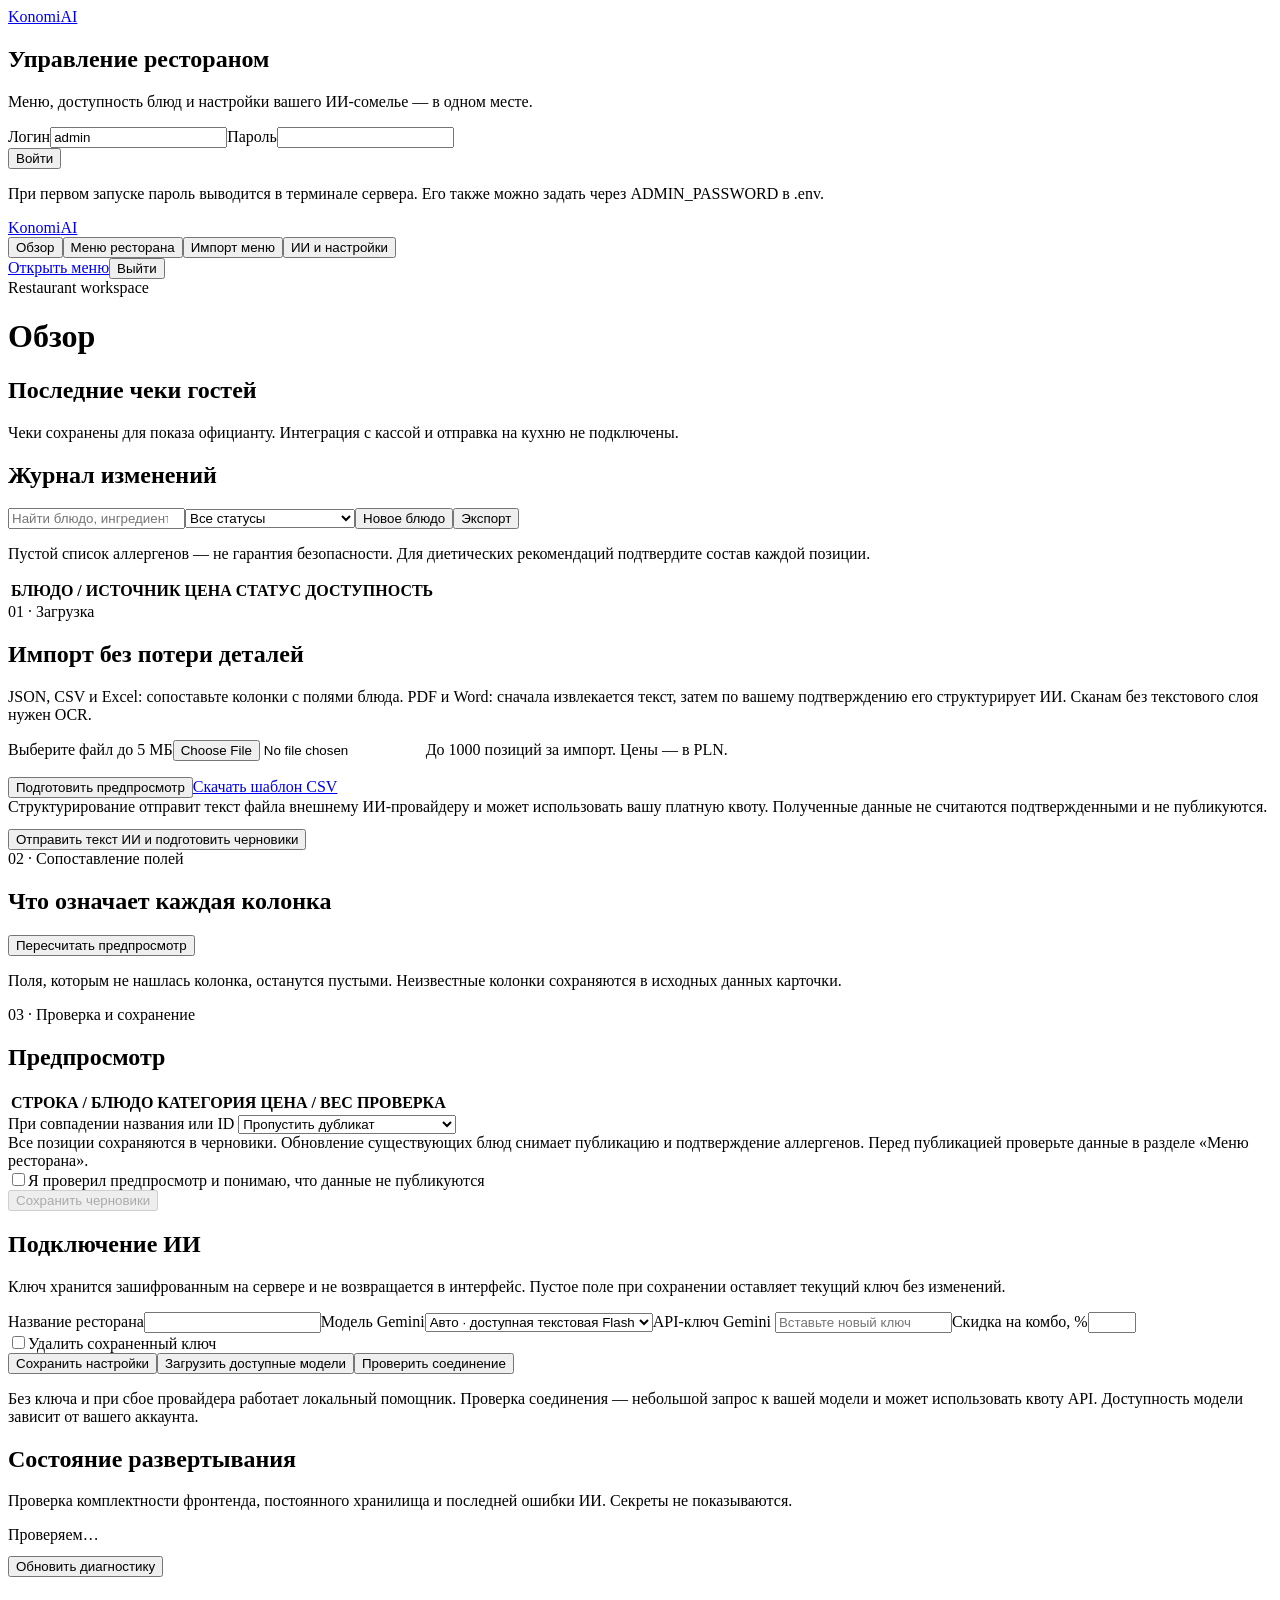
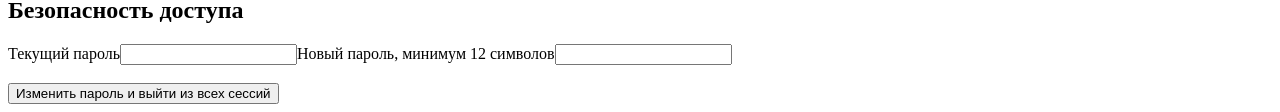
==== frontend/admin.html @ 197472bf "Add files via upload" ====
<!doctype html><html lang="ru"><head><meta charset="utf-8"><meta name="viewport" content="width=device-width,initial-scale=1"><meta name="theme-color" content="#0f1115"><title>Konomi AI — Управление рестораном</title><link rel="stylesheet" href="/style.css?v=3.1.0"><script src="/shared.js?v=3.1.0" defer></script><script src="/admin.js?v=3.1.0" defer></script></head><body>
<section class="login-wrap" id="loginView"><div class="login-card"><a href="/" class="brand"><span class="brand-word">Konomi</span><span class="brand-ai">AI</span></a><h1>Управление рестораном</h1><p>Меню, доступность блюд и настройки вашего ИИ-сомелье — в одном месте.</p><form id="loginForm"><label class="field">Логин<input name="username" required autocomplete="username" value="admin" maxlength="80"></label><label class="field">Пароль<input name="password" type="password" required autocomplete="current-password" maxlength="200"></label><div class="inline-status" id="loginStatus" role="status"></div><button class="primary" type="submit">Войти <span data-icon="arrow"></span></button></form><p class="small">При первом запуске пароль выводится в терминале сервера. Его также можно задать через ADMIN_PASSWORD в .env.</p></div></section>
<div class="admin-layout hidden" id="workspace"><aside class="sidebar"><a href="/admin" class="brand"><span class="brand-word">Konomi</span><span class="brand-ai">AI</span></a><nav class="sidebar-nav" aria-label="Администрирование"><button data-tab="overview" class="active"><span data-icon="menu"></span>Обзор</button><button data-tab="menu"><span data-icon="leaf"></span>Меню ресторана</button><button data-tab="import"><span data-icon="upload"></span>Импорт меню</button><button data-tab="settings"><span data-icon="settings"></span>ИИ и настройки</button></nav><div class="sidebar-bottom"><a href="/" target="_blank" rel="noopener"><span data-icon="arrow"></span> Открыть меню</a><button id="logout"><span data-icon="logout"></span> Выйти</button></div></aside>
<main class="admin-main"><header class="admin-top"><div><div class="eyebrow">Restaurant workspace</div><h1 id="pageTitle">Обзор</h1></div><span class="admin-user" id="adminUser"></span></header>
<section class="admin-section" data-section="overview"><div class="stats" id="stats"></div><div class="panel"><h2>Последние чеки гостей</h2><p>Чеки сохранены для показа официанту. Интеграция с кассой и отправка на кухню не подключены.</p><div class="wide-table" id="orders"></div></div><div class="panel"><h2>Журнал изменений</h2><div id="audit" class="scroll-list"></div></div></section>
<section class="admin-section hidden" data-section="menu"><div class="toolbar"><input type="search" id="menuSearch" placeholder="Найти блюдо, ингредиент или аллерген…" aria-label="Поиск меню"><select id="menuStatus" style="width:auto" aria-label="Статус блюд"><option value="all">Все статусы</option><option value="published">Опубликовано</option><option value="draft">Черновики</option><option value="stopped">Стоп-лист</option><option value="unverified">Состав не подтвержден</option></select><button class="primary" id="newDish"><span data-icon="plus"></span>Новое блюдо</button><button class="secondary" id="exportMenu"><span data-icon="download"></span>Экспорт</button></div><p class="small subtle">Пустой список аллергенов — не гарантия безопасности. Для диетических рекомендаций подтвердите состав каждой позиции.</p><div class="panel wide-table" style="margin-top:15px"><table class="table"><thead><tr><th>БЛЮДО / ИСТОЧНИК</th><th>ЦЕНА</th><th>СТАТУС</th><th>ДОСТУПНОСТЬ</th><th></th></tr></thead><tbody id="dishRows"></tbody></table></div></section>
<section class="admin-section hidden" data-section="import">
<div class="panel" style="margin-top:0"><span class="step-label">01 · Загрузка</span><h2>Импорт без потери деталей</h2><p>JSON, CSV и Excel: сопоставьте колонки с полями блюда. PDF и Word: сначала извлекается текст, затем по вашему подтверждению его структурирует ИИ. Сканам без текстового слоя нужен OCR.</p><form id="importForm"><div class="drop-zone"><span data-icon="upload"></span><label class="field">Выберите файл до 5 МБ<input type="file" id="importFile" accept=".json,.csv,.xlsx,.pdf,.docx" required></label><span class="small subtle">До 1000 позиций за импорт. Цены — в PLN.</span></div><div style="margin-top:16px"><button class="primary" id="previewBtn" type="submit">Подготовить предпросмотр <span data-icon="arrow"></span></button><a class="text-btn" href="/import-template.csv" download>Скачать шаблон CSV</a></div></form><div id="importStatus" class="inline-status" role="status"></div>
<div id="aiExtract" class="hidden"><div class="warning">Структурирование отправит текст файла внешнему ИИ-провайдеру и может использовать вашу платную квоту. Полученные данные не считаются подтвержденными и не публикуются.</div><pre class="raw" id="extractedText"></pre><button class="secondary" id="confirmExtract">Отправить текст ИИ и подготовить черновики</button></div></div>
<div id="importReview" class="hidden"><div class="panel"><span class="step-label">02 · Сопоставление полей</span><h2>Что означает каждая колонка</h2><div id="mapping" class="mapping-grid"></div><button class="secondary" id="remap">Пересчитать предпросмотр</button><p>Поля, которым не нашлась колонка, останутся пустыми. Неизвестные колонки сохраняются в исходных данных карточки.</p></div><div class="panel"><span class="step-label">03 · Проверка и сохранение</span><h2 id="previewTitle">Предпросмотр</h2><div id="importWarnings" class="warning"></div><div class="wide-table scroll-list"><table class="table"><thead><tr><th>СТРОКА / БЛЮДО</th><th>КАТЕГОРИЯ</th><th>ЦЕНА / ВЕС</th><th>ПРОВЕРКА</th></tr></thead><tbody id="previewRows"></tbody></table></div><div class="checks"><label>При совпадении названия или ID <select id="duplicateStrategy" style="width:auto"><option value="skip">Пропустить дубликат</option><option value="update">Обновить и вернуть в черновик</option></select></label></div><div class="warning">Все позиции сохраняются в черновики. Обновление существующих блюд снимает публикацию и подтверждение аллергенов. Перед публикацией проверьте данные в разделе «Меню ресторана».</div><div class="checks"><label><input id="importAcknowledged" type="checkbox">Я проверил предпросмотр и понимаю, что данные не публикуются</label></div><button class="primary" id="commitImport" disabled>Сохранить черновики</button></div></div>
</section>
<section class="admin-section hidden" data-section="settings"><form id="settingsForm" class="panel" style="margin-top:0"><h2>Подключение ИИ</h2><p>Ключ хранится зашифрованным на сервере и не возвращается в интерфейс. Пустое поле при сохранении оставляет текущий ключ без изменений.</p><div class="form-grid"><label class="field">Название ресторана<input id="settingVenue" required maxlength="120"></label><label class="field">Модель Gemini<select id="settingModel" required><option value="auto">Авто · доступная текстовая Flash</option></select></label><label class="field full">API-ключ Gemini <span id="keyHint" class="subtle small"></span><input id="settingKey" type="password" autocomplete="new-password" maxlength="300" placeholder="Вставьте новый ключ"></label><label class="field">Скидка на комбо, %<input id="settingDiscount" type="number" min="10" max="15" required></label></div><div class="checks"><label><input type="checkbox" id="clearKey">Удалить сохраненный ключ</label></div><div class="dialog-actions"><button class="primary" id="saveSettings">Сохранить настройки</button><button class="secondary" id="loadModels" type="button"><span data-icon="download"></span>Загрузить доступные модели</button><button class="secondary" id="testAI" type="button">Проверить соединение</button></div><div id="settingsStatus" class="inline-status" role="status"></div><p>Без ключа и при сбое провайдера работает локальный помощник. Проверка соединения — небольшой запрос к вашей модели и может использовать квоту API. Доступность модели зависит от вашего аккаунта.</p></form><section class="panel"><h2>Состояние развертывания</h2><p>Проверка комплектности фронтенда, постоянного хранилища и последней ошибки ИИ. Секреты не показываются.</p><div id="deployDiagnostics" class="raw">Проверяем…</div><div style="margin-top:12px"><button class="secondary" id="refreshDiagnostics">Обновить диагностику</button></div></section><form class="panel" id="passwordForm"><h2>Безопасность доступа</h2><div class="form-grid"><label class="field">Текущий пароль<input name="current" type="password" required autocomplete="current-password" maxlength="200"></label><label class="field">Новый пароль, минимум 12 символов<input name="password" type="password" required minlength="12" maxlength="200" autocomplete="new-password"></label></div><div style="margin-top:18px"><button class="secondary" id="changePassword">Изменить пароль и выйти из всех сессий</button></div><div class="inline-status" id="passwordStatus" role="status"></div></form></section>
</main></div>
<dialog class="editor" id="dishEditor"><form id="dishForm"><div class="dialog-head"><h2 id="editorTitle">Новое блюдо</h2><button type="button" class="icon-btn" id="closeEditor" aria-label="Закрыть" data-icon="close"></button></div><div class="form-grid"><label class="field full">Название блюда<input name="name" required maxlength="180"></label><label class="field">Категория<select name="category"><option value="soup">Супы</option><option value="main">Горячее</option><option value="starter">Закуски</option><option value="beverage">Напитки</option><option value="dessert">Десерты</option><option value="other">Другое</option></select></label><label class="field">Цена, PLN<input name="price" type="number" required min="0" max="100000" step="0.01"></label><label class="field">Вес / объем<input name="weight" maxlength="80" placeholder="350g / 300ml"></label><label class="field">ID / артикул<input name="id" maxlength="80" pattern="[\w-]*" placeholder="Создается автоматически"></label><label class="field full">Состав, без догадок<textarea name="ingredients" rows="3" maxlength="5000"></textarea></label><label class="field full">Аллергены и ограничения, через запятую<input name="allergens" maxlength="1000" placeholder="gluten, pork, lactose, milk, egg, fish, nuts"></label><label class="field full">Описание на русском<textarea name="desc_ru" rows="3" maxlength="5000"></textarea></label><label class="field full">Description in English<textarea name="desc_en" rows="2" maxlength="5000"></textarea></label><label class="field full">Opis po polsku<textarea name="desc_pl" rows="2" maxlength="5000"></textarea></label><label class="field full">Детали: гарнир, способ приготовления, заметки<textarea name="details" rows="3" maxlength="5000"></textarea></label><label class="field full">URL фото (http / https)<input name="image" type="url" maxlength="2000" placeholder="https://…"></label><label class="field">Теги, через запятую<input name="tags" placeholder="hit, warming, light"></label><label class="field">Публикация<select name="status"><option value="draft">Черновик</option><option value="published">Опубликовано</option></select></label></div><div class="checks"><label><input type="checkbox" name="available" checked>Доступно к заказу</label><label><input type="checkbox" name="allergens_verified">Состав и аллергены проверены рестораном</label></div><div class="warning">Отметка о проверке — ответственность ресторана. Не используйте её только потому, что список аллергенов пуст. Риск перекрестного контакта гостю нужно уточнять отдельно.</div><details class="source-details"><summary>Происхождение и исходные данные</summary><div class="raw" id="dishSource"></div></details><div class="inline-status" id="editorStatus" role="status"></div><div class="dialog-actions"><button class="primary" id="saveDish">Сохранить блюдо</button><button type="button" class="secondary danger hidden" id="deleteDish">Удалить</button></div></form></dialog>
<dialog id="confirmDialog"><div class="dialog-head"><h2>Удаление блюда</h2><button type="button" class="icon-btn" id="cancelDelete" aria-label="Отмена" data-icon="close"></button></div><p class="subtle small">Блюдо исчезнет из каталога. Старые чеки сохранятся. Экспортируйте меню, если нужна резервная копия.</p><div class="dialog-actions"><button class="primary danger" id="confirmDelete">Удалить блюдо</button></div></dialog>
</body></html>
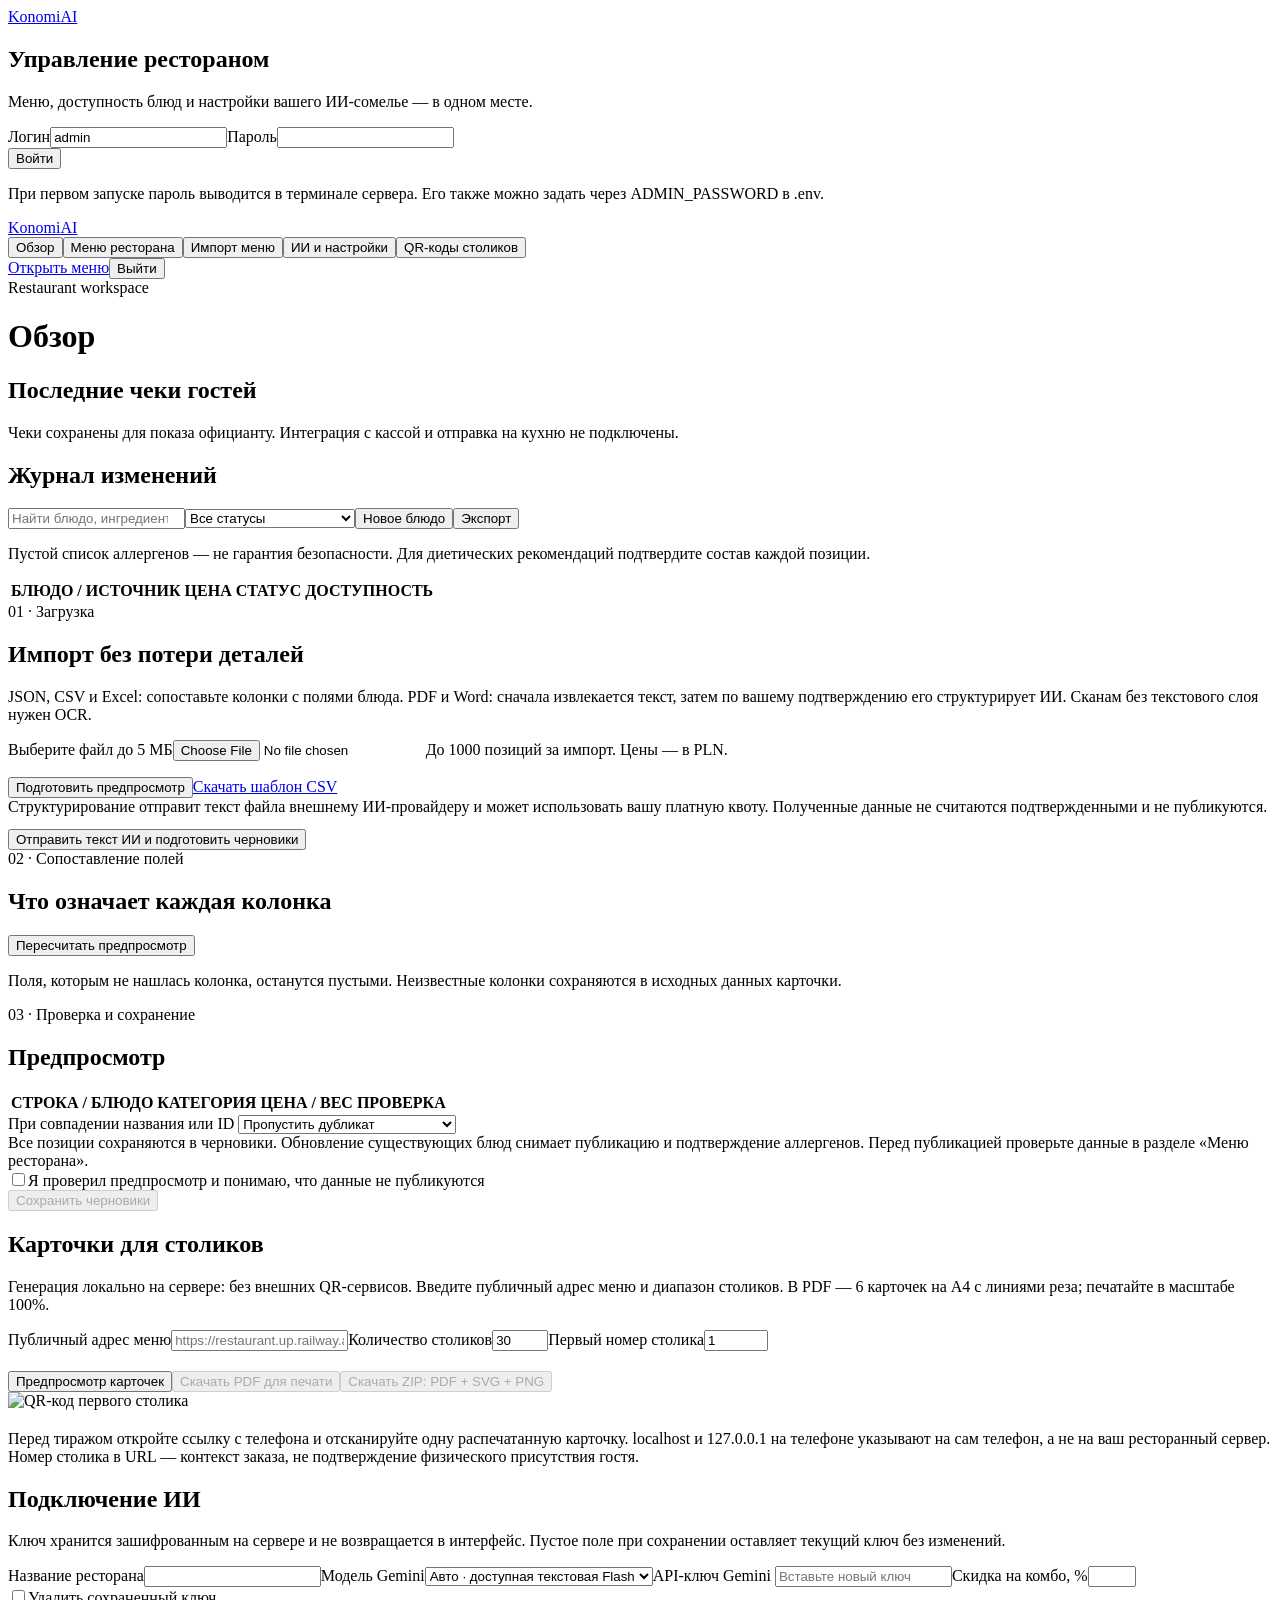
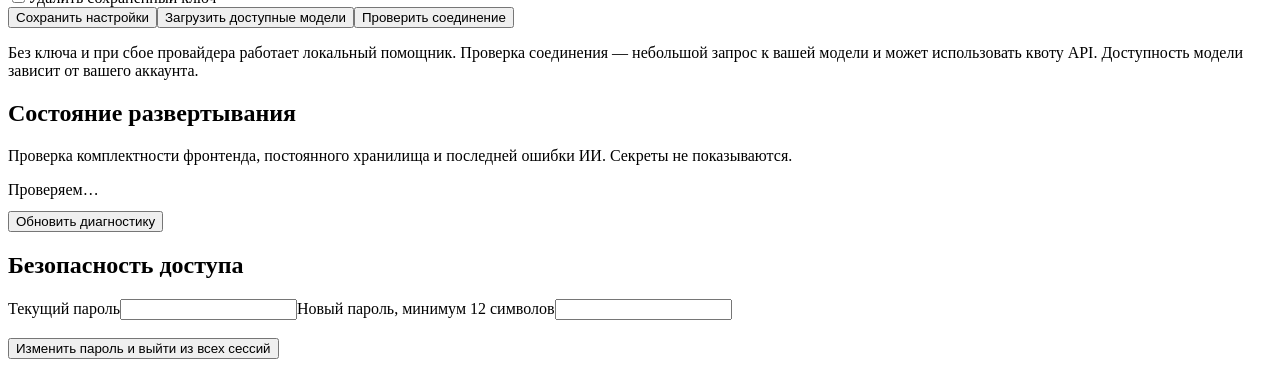
==== commit 7c931ad8: "Add files via upload" ====
--- a/frontend/admin.html
+++ b/frontend/admin.html
@@ -1,6 +1,6 @@
-<!doctype html><html lang="ru"><head><meta charset="utf-8"><meta name="viewport" content="width=device-width,initial-scale=1"><meta name="theme-color" content="#0f1115"><title>Konomi AI — Управление рестораном</title><link rel="stylesheet" href="/style.css?v=3.1.0"><script src="/shared.js?v=3.1.0" defer></script><script src="/admin.js?v=3.1.0" defer></script></head><body>
+<!doctype html><html lang="ru"><head><meta charset="utf-8"><meta name="viewport" content="width=device-width,initial-scale=1"><meta name="theme-color" content="#0f1115"><title>Konomi AI — Управление рестораном</title><link rel="stylesheet" href="/style.css?v=4.0.0"><script src="/shared.js?v=4.0.0" defer></script><script src="/admin.js?v=4.0.0" defer></script></head><body>
 <section class="login-wrap" id="loginView"><div class="login-card"><a href="/" class="brand"><span class="brand-word">Konomi</span><span class="brand-ai">AI</span></a><h1>Управление рестораном</h1><p>Меню, доступность блюд и настройки вашего ИИ-сомелье — в одном месте.</p><form id="loginForm"><label class="field">Логин<input name="username" required autocomplete="username" value="admin" maxlength="80"></label><label class="field">Пароль<input name="password" type="password" required autocomplete="current-password" maxlength="200"></label><div class="inline-status" id="loginStatus" role="status"></div><button class="primary" type="submit">Войти <span data-icon="arrow"></span></button></form><p class="small">При первом запуске пароль выводится в терминале сервера. Его также можно задать через ADMIN_PASSWORD в .env.</p></div></section>
-<div class="admin-layout hidden" id="workspace"><aside class="sidebar"><a href="/admin" class="brand"><span class="brand-word">Konomi</span><span class="brand-ai">AI</span></a><nav class="sidebar-nav" aria-label="Администрирование"><button data-tab="overview" class="active"><span data-icon="menu"></span>Обзор</button><button data-tab="menu"><span data-icon="leaf"></span>Меню ресторана</button><button data-tab="import"><span data-icon="upload"></span>Импорт меню</button><button data-tab="settings"><span data-icon="settings"></span>ИИ и настройки</button></nav><div class="sidebar-bottom"><a href="/" target="_blank" rel="noopener"><span data-icon="arrow"></span> Открыть меню</a><button id="logout"><span data-icon="logout"></span> Выйти</button></div></aside>
+<div class="admin-layout hidden" id="workspace"><aside class="sidebar"><a href="/admin" class="brand"><span class="brand-word">Konomi</span><span class="brand-ai">AI</span></a><nav class="sidebar-nav" aria-label="Администрирование"><button data-tab="overview" class="active"><span data-icon="menu"></span>Обзор</button><button data-tab="menu"><span data-icon="leaf"></span>Меню ресторана</button><button data-tab="import"><span data-icon="upload"></span>Импорт меню</button><button data-tab="settings"><span data-icon="settings"></span>ИИ и настройки</button><button data-tab="qr"><span data-icon="qr"></span>QR-коды столиков</button></nav><div class="sidebar-bottom"><a href="/" target="_blank" rel="noopener"><span data-icon="arrow"></span> Открыть меню</a><button id="logout"><span data-icon="logout"></span> Выйти</button></div></aside>
 <main class="admin-main"><header class="admin-top"><div><div class="eyebrow">Restaurant workspace</div><h1 id="pageTitle">Обзор</h1></div><span class="admin-user" id="adminUser"></span></header>
 <section class="admin-section" data-section="overview"><div class="stats" id="stats"></div><div class="panel"><h2>Последние чеки гостей</h2><p>Чеки сохранены для показа официанту. Интеграция с кассой и отправка на кухню не подключены.</p><div class="wide-table" id="orders"></div></div><div class="panel"><h2>Журнал изменений</h2><div id="audit" class="scroll-list"></div></div></section>
 <section class="admin-section hidden" data-section="menu"><div class="toolbar"><input type="search" id="menuSearch" placeholder="Найти блюдо, ингредиент или аллерген…" aria-label="Поиск меню"><select id="menuStatus" style="width:auto" aria-label="Статус блюд"><option value="all">Все статусы</option><option value="published">Опубликовано</option><option value="draft">Черновики</option><option value="stopped">Стоп-лист</option><option value="unverified">Состав не подтвержден</option></select><button class="primary" id="newDish"><span data-icon="plus"></span>Новое блюдо</button><button class="secondary" id="exportMenu"><span data-icon="download"></span>Экспорт</button></div><p class="small subtle">Пустой список аллергенов — не гарантия безопасности. Для диетических рекомендаций подтвердите состав каждой позиции.</p><div class="panel wide-table" style="margin-top:15px"><table class="table"><thead><tr><th>БЛЮДО / ИСТОЧНИК</th><th>ЦЕНА</th><th>СТАТУС</th><th>ДОСТУПНОСТЬ</th><th></th></tr></thead><tbody id="dishRows"></tbody></table></div></section>
@@ -9,8 +9,9 @@
 <div id="aiExtract" class="hidden"><div class="warning">Структурирование отправит текст файла внешнему ИИ-провайдеру и может использовать вашу платную квоту. Полученные данные не считаются подтвержденными и не публикуются.</div><pre class="raw" id="extractedText"></pre><button class="secondary" id="confirmExtract">Отправить текст ИИ и подготовить черновики</button></div></div>
 <div id="importReview" class="hidden"><div class="panel"><span class="step-label">02 · Сопоставление полей</span><h2>Что означает каждая колонка</h2><div id="mapping" class="mapping-grid"></div><button class="secondary" id="remap">Пересчитать предпросмотр</button><p>Поля, которым не нашлась колонка, останутся пустыми. Неизвестные колонки сохраняются в исходных данных карточки.</p></div><div class="panel"><span class="step-label">03 · Проверка и сохранение</span><h2 id="previewTitle">Предпросмотр</h2><div id="importWarnings" class="warning"></div><div class="wide-table scroll-list"><table class="table"><thead><tr><th>СТРОКА / БЛЮДО</th><th>КАТЕГОРИЯ</th><th>ЦЕНА / ВЕС</th><th>ПРОВЕРКА</th></tr></thead><tbody id="previewRows"></tbody></table></div><div class="checks"><label>При совпадении названия или ID <select id="duplicateStrategy" style="width:auto"><option value="skip">Пропустить дубликат</option><option value="update">Обновить и вернуть в черновик</option></select></label></div><div class="warning">Все позиции сохраняются в черновики. Обновление существующих блюд снимает публикацию и подтверждение аллергенов. Перед публикацией проверьте данные в разделе «Меню ресторана».</div><div class="checks"><label><input id="importAcknowledged" type="checkbox">Я проверил предпросмотр и понимаю, что данные не публикуются</label></div><button class="primary" id="commitImport" disabled>Сохранить черновики</button></div></div>
 </section>
+<section class="admin-section hidden" data-section="qr"><div class="panel" style="margin-top:0"><h2>Карточки для столиков</h2><p>Генерация локально на сервере: без внешних QR-сервисов. Введите публичный адрес меню и диапазон столиков. В PDF — 6 карточек на A4 с линиями реза; печатайте в масштабе 100%.</p><form id="qrForm"><div class="form-grid"><label class="field full">Публичный адрес меню<input id="qrBase" type="url" required maxlength="500" placeholder="https://restaurant.up.railway.app"></label><label class="field">Количество столиков<input id="qrCount" type="number" required min="1" max="200" value="30"></label><label class="field">Первый номер столика<input id="qrStart" type="number" required min="1" max="9999" value="1"></label></div><div class="dialog-actions" style="margin-top:20px"><button class="primary" id="qrGenerate">Предпросмотр карточек</button><button type="button" class="secondary" id="qrPDF" disabled>Скачать PDF для печати</button><button type="button" class="secondary" id="qrZIP" disabled>Скачать ZIP: PDF + SVG + PNG</button></div></form><div class="inline-status" id="qrStatus" role="status"></div><div class="qr-preview hidden" id="qrPreview"><img id="qrImage" width="180" height="180" alt="QR-код первого столика"><div><strong id="qrHeading"></strong><div class="qr-links" id="qrLinks"></div></div></div><div class="warning" style="margin-top:20px">Перед тиражом откройте ссылку с телефона и отсканируйте одну распечатанную карточку. localhost и 127.0.0.1 на телефоне указывают на сам телефон, а не на ваш ресторанный сервер. Номер столика в URL — контекст заказа, не подтверждение физического присутствия гостя.</div></div></section>
 <section class="admin-section hidden" data-section="settings"><form id="settingsForm" class="panel" style="margin-top:0"><h2>Подключение ИИ</h2><p>Ключ хранится зашифрованным на сервере и не возвращается в интерфейс. Пустое поле при сохранении оставляет текущий ключ без изменений.</p><div class="form-grid"><label class="field">Название ресторана<input id="settingVenue" required maxlength="120"></label><label class="field">Модель Gemini<select id="settingModel" required><option value="auto">Авто · доступная текстовая Flash</option></select></label><label class="field full">API-ключ Gemini <span id="keyHint" class="subtle small"></span><input id="settingKey" type="password" autocomplete="new-password" maxlength="300" placeholder="Вставьте новый ключ"></label><label class="field">Скидка на комбо, %<input id="settingDiscount" type="number" min="10" max="15" required></label></div><div class="checks"><label><input type="checkbox" id="clearKey">Удалить сохраненный ключ</label></div><div class="dialog-actions"><button class="primary" id="saveSettings">Сохранить настройки</button><button class="secondary" id="loadModels" type="button"><span data-icon="download"></span>Загрузить доступные модели</button><button class="secondary" id="testAI" type="button">Проверить соединение</button></div><div id="settingsStatus" class="inline-status" role="status"></div><p>Без ключа и при сбое провайдера работает локальный помощник. Проверка соединения — небольшой запрос к вашей модели и может использовать квоту API. Доступность модели зависит от вашего аккаунта.</p></form><section class="panel"><h2>Состояние развертывания</h2><p>Проверка комплектности фронтенда, постоянного хранилища и последней ошибки ИИ. Секреты не показываются.</p><div id="deployDiagnostics" class="raw">Проверяем…</div><div style="margin-top:12px"><button class="secondary" id="refreshDiagnostics">Обновить диагностику</button></div></section><form class="panel" id="passwordForm"><h2>Безопасность доступа</h2><div class="form-grid"><label class="field">Текущий пароль<input name="current" type="password" required autocomplete="current-password" maxlength="200"></label><label class="field">Новый пароль, минимум 12 символов<input name="password" type="password" required minlength="12" maxlength="200" autocomplete="new-password"></label></div><div style="margin-top:18px"><button class="secondary" id="changePassword">Изменить пароль и выйти из всех сессий</button></div><div class="inline-status" id="passwordStatus" role="status"></div></form></section>
 </main></div>
-<dialog class="editor" id="dishEditor"><form id="dishForm"><div class="dialog-head"><h2 id="editorTitle">Новое блюдо</h2><button type="button" class="icon-btn" id="closeEditor" aria-label="Закрыть" data-icon="close"></button></div><div class="form-grid"><label class="field full">Название блюда<input name="name" required maxlength="180"></label><label class="field">Категория<select name="category"><option value="soup">Супы</option><option value="main">Горячее</option><option value="starter">Закуски</option><option value="beverage">Напитки</option><option value="dessert">Десерты</option><option value="other">Другое</option></select></label><label class="field">Цена, PLN<input name="price" type="number" required min="0" max="100000" step="0.01"></label><label class="field">Вес / объем<input name="weight" maxlength="80" placeholder="350g / 300ml"></label><label class="field">ID / артикул<input name="id" maxlength="80" pattern="[\w-]*" placeholder="Создается автоматически"></label><label class="field full">Состав, без догадок<textarea name="ingredients" rows="3" maxlength="5000"></textarea></label><label class="field full">Аллергены и ограничения, через запятую<input name="allergens" maxlength="1000" placeholder="gluten, pork, lactose, milk, egg, fish, nuts"></label><label class="field full">Описание на русском<textarea name="desc_ru" rows="3" maxlength="5000"></textarea></label><label class="field full">Description in English<textarea name="desc_en" rows="2" maxlength="5000"></textarea></label><label class="field full">Opis po polsku<textarea name="desc_pl" rows="2" maxlength="5000"></textarea></label><label class="field full">Детали: гарнир, способ приготовления, заметки<textarea name="details" rows="3" maxlength="5000"></textarea></label><label class="field full">URL фото (http / https)<input name="image" type="url" maxlength="2000" placeholder="https://…"></label><label class="field">Теги, через запятую<input name="tags" placeholder="hit, warming, light"></label><label class="field">Публикация<select name="status"><option value="draft">Черновик</option><option value="published">Опубликовано</option></select></label></div><div class="checks"><label><input type="checkbox" name="available" checked>Доступно к заказу</label><label><input type="checkbox" name="allergens_verified">Состав и аллергены проверены рестораном</label></div><div class="warning">Отметка о проверке — ответственность ресторана. Не используйте её только потому, что список аллергенов пуст. Риск перекрестного контакта гостю нужно уточнять отдельно.</div><details class="source-details"><summary>Происхождение и исходные данные</summary><div class="raw" id="dishSource"></div></details><div class="inline-status" id="editorStatus" role="status"></div><div class="dialog-actions"><button class="primary" id="saveDish">Сохранить блюдо</button><button type="button" class="secondary danger hidden" id="deleteDish">Удалить</button></div></form></dialog>
+<dialog class="editor" id="dishEditor"><form id="dishForm"><div class="dialog-head"><h2 id="editorTitle">Новое блюдо</h2><button type="button" class="icon-btn" id="closeEditor" aria-label="Закрыть" data-icon="close"></button></div><div class="form-grid"><label class="field full">Название блюда<input name="name" required maxlength="180"></label><label class="field">Категория<select name="category"><option value="soup">Супы</option><option value="main">Горячее</option><option value="starter">Закуски</option><option value="beverage">Напитки</option><option value="dessert">Десерты</option><option value="other">Другое</option></select></label><label class="field">Цена, PLN<input name="price" type="number" required min="0" max="100000" step="0.01"></label><label class="field">Вес / объем<input name="weight" maxlength="80" placeholder="350g / 300ml"></label><label class="field">ID / артикул<input name="id" maxlength="80" pattern="[\w-]*" placeholder="Создается автоматически"></label><label class="field full">Состав, без догадок<textarea name="ingredients" rows="3" maxlength="5000"></textarea></label><label class="field full">Аллергены и ограничения, через запятую<input name="allergens" maxlength="1000" placeholder="gluten, pork, lactose, milk, egg, fish, nuts"></label><label class="field full">Описание на русском<textarea name="desc_ru" rows="3" maxlength="5000"></textarea></label><label class="field full">Description in English<textarea name="desc_en" rows="2" maxlength="5000"></textarea></label><label class="field full">Opis po polsku<textarea name="desc_pl" rows="2" maxlength="5000"></textarea></label><label class="field full">Детали: гарнир, способ приготовления, заметки<textarea name="details" rows="3" maxlength="5000"></textarea></label><label class="field full">URL фото (http / https)<input name="image" type="url" maxlength="2000" placeholder="https://…"></label><label class="field">Теги, через запятую<input name="tags" placeholder="hit, warming, light"></label><label class="field">Себестоимость, PLN (необязательно)<input name="cost" type="number" min="0" max="100000" step="0.01"></label><label class="field">Приоритет кухни (0.1–3)<input name="kitchen_priority" type="number" min="0.1" max="3" step="0.1" value="1"></label><label class="field full">ID подходящих дополнений, через запятую<input name="pairing_ids" placeholder="fries-id, sauce-id — только существующие позиции"></label><label class="field full">Подтвержденные диеты, через запятую<input name="diets" placeholder="vegan, vegetarian, halal, kosher"></label><label class="field full">Вкусовой профиль JSON, значения 0–1 (необязательно)<textarea name="flavor" rows="2" placeholder='{"lipid_density":0.9,"sourness":0.2}'></textarea></label><label class="field">Публикация<select name="status"><option value="draft">Черновик</option><option value="published">Опубликовано</option></select></label></div><div class="checks"><label><input type="checkbox" name="available" checked>Доступно к заказу</label><label><input type="checkbox" name="allergens_verified">Состав и аллергены проверены рестораном</label></div><div class="warning">Отметка о проверке — ответственность ресторана. Не используйте её только потому, что список аллергенов пуст. Риск перекрестного контакта гостю нужно уточнять отдельно.</div><details class="source-details"><summary>Происхождение и исходные данные</summary><div class="raw" id="dishSource"></div></details><div class="inline-status" id="editorStatus" role="status"></div><div class="dialog-actions"><button class="primary" id="saveDish">Сохранить блюдо</button><button type="button" class="secondary danger hidden" id="deleteDish">Удалить</button></div></form></dialog>
 <dialog id="confirmDialog"><div class="dialog-head"><h2>Удаление блюда</h2><button type="button" class="icon-btn" id="cancelDelete" aria-label="Отмена" data-icon="close"></button></div><p class="subtle small">Блюдо исчезнет из каталога. Старые чеки сохранятся. Экспортируйте меню, если нужна резервная копия.</p><div class="dialog-actions"><button class="primary danger" id="confirmDelete">Удалить блюдо</button></div></dialog>
 </body></html>
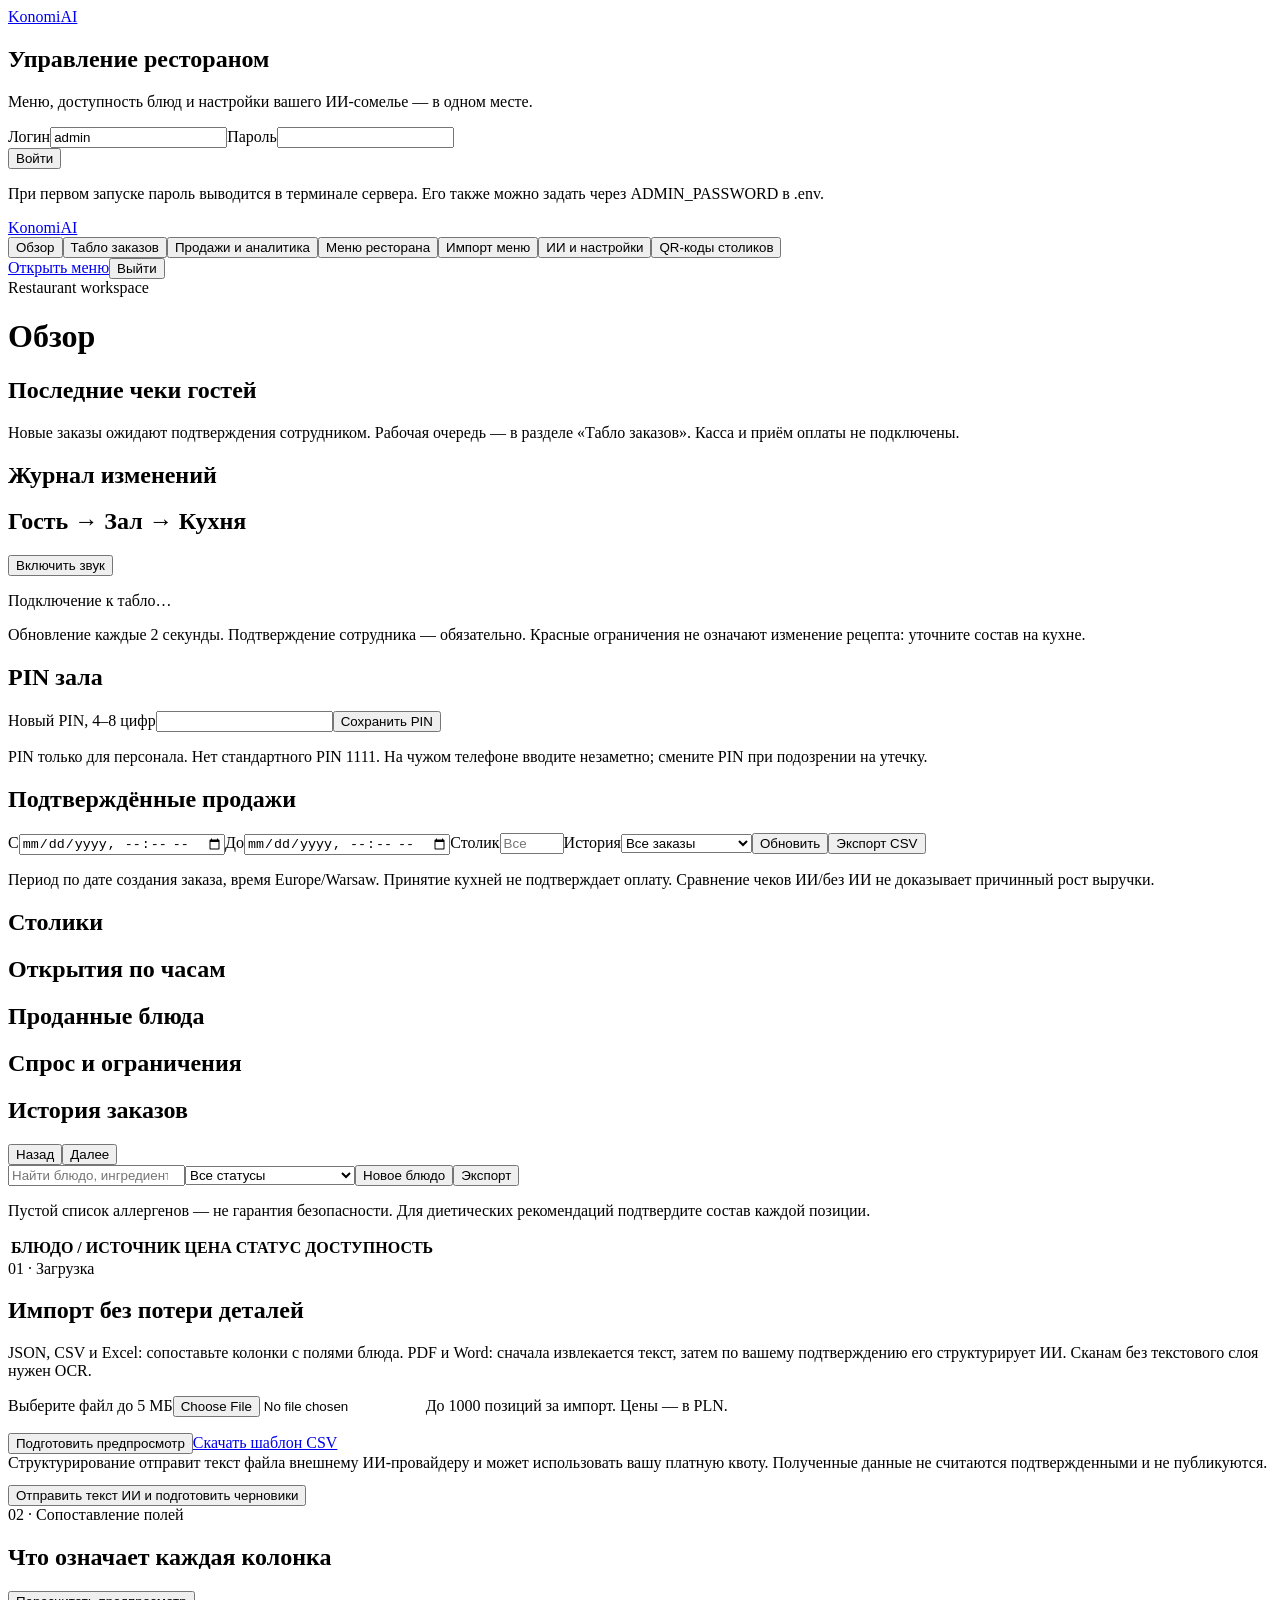
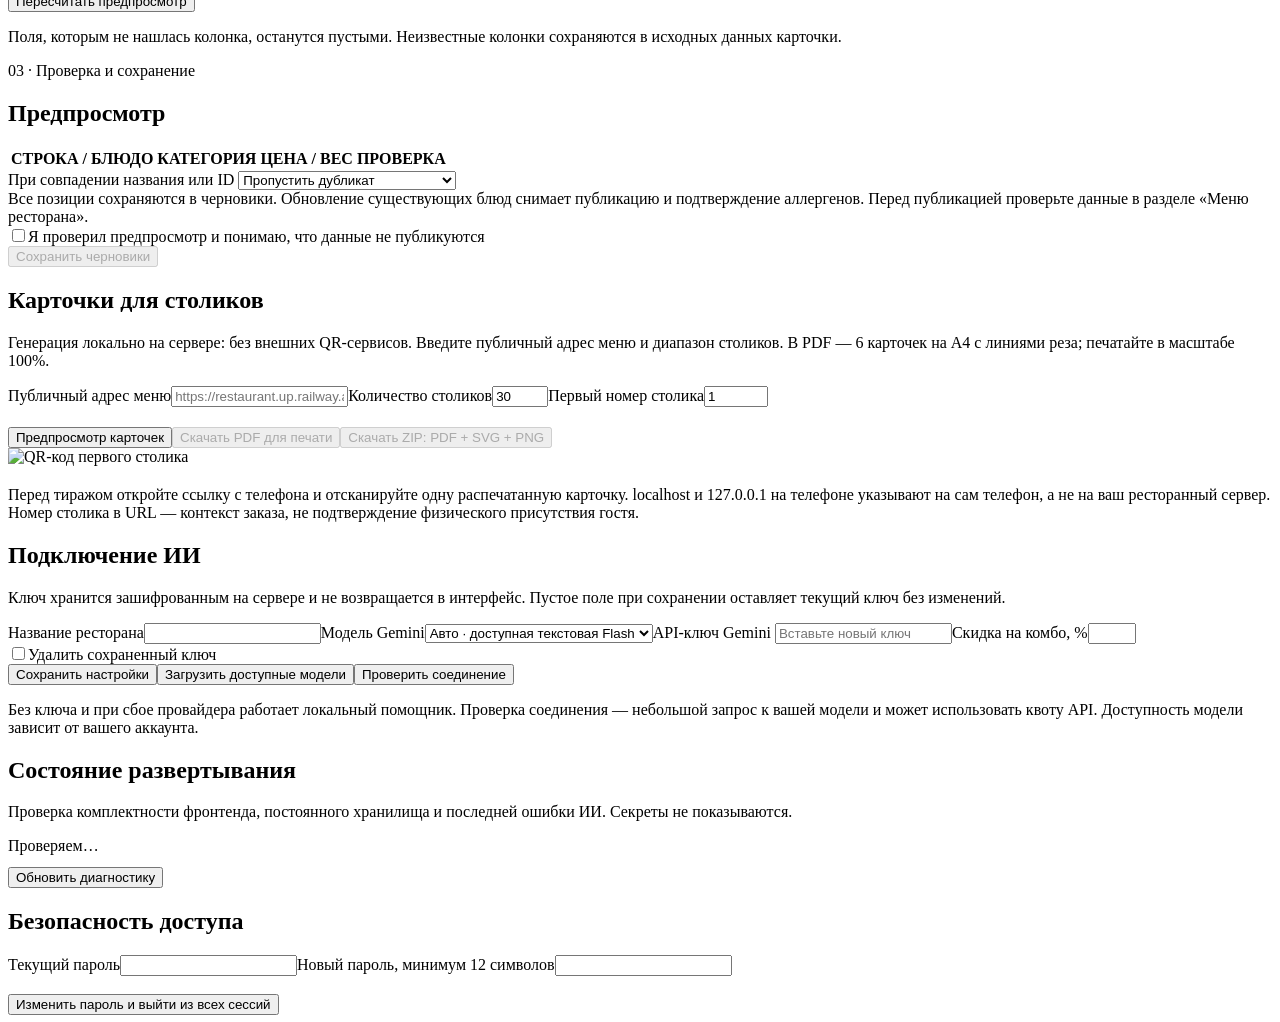
==== commit b99979de: "Add files via upload" ====
--- a/frontend/admin.html
+++ b/frontend/admin.html
@@ -1,8 +1,17 @@
-<!doctype html><html lang="ru"><head><meta charset="utf-8"><meta name="viewport" content="width=device-width,initial-scale=1"><meta name="theme-color" content="#0f1115"><title>Konomi AI — Управление рестораном</title><link rel="stylesheet" href="/style.css?v=4.0.0"><script src="/shared.js?v=4.0.0" defer></script><script src="/admin.js?v=4.0.0" defer></script></head><body>
+<!doctype html><html lang="ru"><head><meta charset="utf-8"><meta name="viewport" content="width=device-width,initial-scale=1"><meta name="theme-color" content="#0f1115"><title>Konomi AI — Управление рестораном</title><link rel="stylesheet" href="/style.css?v=5.0.0"><script src="/shared.js?v=5.0.0" defer></script><script src="/admin.js?v=5.0.0" defer></script></head><body>
 <section class="login-wrap" id="loginView"><div class="login-card"><a href="/" class="brand"><span class="brand-word">Konomi</span><span class="brand-ai">AI</span></a><h1>Управление рестораном</h1><p>Меню, доступность блюд и настройки вашего ИИ-сомелье — в одном месте.</p><form id="loginForm"><label class="field">Логин<input name="username" required autocomplete="username" value="admin" maxlength="80"></label><label class="field">Пароль<input name="password" type="password" required autocomplete="current-password" maxlength="200"></label><div class="inline-status" id="loginStatus" role="status"></div><button class="primary" type="submit">Войти <span data-icon="arrow"></span></button></form><p class="small">При первом запуске пароль выводится в терминале сервера. Его также можно задать через ADMIN_PASSWORD в .env.</p></div></section>
-<div class="admin-layout hidden" id="workspace"><aside class="sidebar"><a href="/admin" class="brand"><span class="brand-word">Konomi</span><span class="brand-ai">AI</span></a><nav class="sidebar-nav" aria-label="Администрирование"><button data-tab="overview" class="active"><span data-icon="menu"></span>Обзор</button><button data-tab="menu"><span data-icon="leaf"></span>Меню ресторана</button><button data-tab="import"><span data-icon="upload"></span>Импорт меню</button><button data-tab="settings"><span data-icon="settings"></span>ИИ и настройки</button><button data-tab="qr"><span data-icon="qr"></span>QR-коды столиков</button></nav><div class="sidebar-bottom"><a href="/" target="_blank" rel="noopener"><span data-icon="arrow"></span> Открыть меню</a><button id="logout"><span data-icon="logout"></span> Выйти</button></div></aside>
+<div class="admin-layout hidden" id="workspace"><aside class="sidebar"><a href="/admin" class="brand"><span class="brand-word">Konomi</span><span class="brand-ai">AI</span></a><nav class="sidebar-nav" aria-label="Администрирование"><button data-tab="overview" class="active"><span data-icon="menu"></span>Обзор</button><button data-tab="service">Табло заказов</button><button data-tab="analytics">Продажи и аналитика</button><button data-tab="menu"><span data-icon="leaf"></span>Меню ресторана</button><button data-tab="import"><span data-icon="upload"></span>Импорт меню</button><button data-tab="settings"><span data-icon="settings"></span>ИИ и настройки</button><button data-tab="qr"><span data-icon="qr"></span>QR-коды столиков</button></nav><div class="sidebar-bottom"><a href="/" target="_blank" rel="noopener"><span data-icon="arrow"></span> Открыть меню</a><button id="logout"><span data-icon="logout"></span> Выйти</button></div></aside>
 <main class="admin-main"><header class="admin-top"><div><div class="eyebrow">Restaurant workspace</div><h1 id="pageTitle">Обзор</h1></div><span class="admin-user" id="adminUser"></span></header>
-<section class="admin-section" data-section="overview"><div class="stats" id="stats"></div><div class="panel"><h2>Последние чеки гостей</h2><p>Чеки сохранены для показа официанту. Интеграция с кассой и отправка на кухню не подключены.</p><div class="wide-table" id="orders"></div></div><div class="panel"><h2>Журнал изменений</h2><div id="audit" class="scroll-list"></div></div></section>
+<section class="admin-section" data-section="overview"><div class="stats" id="stats"></div><div class="panel"><h2>Последние чеки гостей</h2><p>Новые заказы ожидают подтверждения сотрудником. Рабочая очередь — в разделе «Табло заказов». Касса и приём оплаты не подключены.</p><div class="wide-table" id="orders"></div></div><div class="panel"><h2>Журнал изменений</h2><div id="audit" class="scroll-list"></div></div></section>
+<section data-section="service" class="hidden">
+<div class="panel"><div class="panel-head"><h2>Гость → Зал → Кухня</h2><button class="secondary" id="boardSound">Включить звук</button></div><p id="boardHealth" role="status">Подключение к табло…</p><p class="small subtle">Обновление каждые 2 секунды. Подтверждение сотрудника — обязательно. Красные ограничения не означают изменение рецепта: уточните состав на кухне.</p><div id="serviceBoard" class="service-board"></div></div>
+<div class="panel"><h2>PIN зала</h2><form id="hallPinForm" class="form-row"><label class="field">Новый PIN, 4–8 цифр<input id="hallPin" type="password" inputmode="numeric" pattern="[0-9]{4,8}" minlength="4" maxlength="8" autocomplete="new-password" required></label><button class="primary" type="submit">Сохранить PIN</button></form><p id="hallPinStatus" role="status" class="small subtle"></p><p class="small subtle">PIN только для персонала. Нет стандартного PIN 1111. На чужом телефоне вводите незаметно; смените PIN при подозрении на утечку.</p></div>
+</section>
+<section data-section="analytics" class="hidden">
+<div class="panel"><h2>Подтверждённые продажи</h2><form id="salesFilters" class="form-row"><label class="field">С<input id="salesSince" type="datetime-local"></label><label class="field">До<input id="salesUntil" type="datetime-local"></label><label class="field">Столик<input id="salesTable" type="number" min="1" max="9999" placeholder="Все"></label><label class="field">История<select id="salesStatus"><option value="all">Все заказы</option><option value="sales">Подтверждённые</option><option value="pending">Ожидают</option><option value="cancelled">Отменённые</option><option value="completed">Завершённые</option></select></label><button class="primary">Обновить</button><button type="button" id="salesCSV" class="secondary">Экспорт CSV</button></form><p class="small subtle">Период по дате создания заказа, время Europe/Warsaw. Принятие кухней не подтверждает оплату. Сравнение чеков ИИ/без ИИ не доказывает причинный рост выручки.</p><p id="analyticsHealth" role="status"></p><div id="salesStats" class="stats"></div><div id="salesFunnel" class="funnel-grid"></div></div>
+<div class="admin-grid"><div class="panel"><h2>Столики</h2><div class="table-wrap" id="tableStats"></div></div><div class="panel"><h2>Открытия по часам</h2><div id="hourStats" class="hours-chart"></div></div><div class="panel"><h2>Проданные блюда</h2><div id="dishStats"></div></div><div class="panel"><h2>Спрос и ограничения</h2><div id="demandStats"></div></div></div>
+<div class="panel"><h2>История заказов</h2><div class="table-wrap" id="salesHistory"></div><div class="form-row"><button class="secondary" id="salesPrev">Назад</button><span id="salesPage"></span><button class="secondary" id="salesNext">Далее</button></div></div>
+</section>
 <section class="admin-section hidden" data-section="menu"><div class="toolbar"><input type="search" id="menuSearch" placeholder="Найти блюдо, ингредиент или аллерген…" aria-label="Поиск меню"><select id="menuStatus" style="width:auto" aria-label="Статус блюд"><option value="all">Все статусы</option><option value="published">Опубликовано</option><option value="draft">Черновики</option><option value="stopped">Стоп-лист</option><option value="unverified">Состав не подтвержден</option></select><button class="primary" id="newDish"><span data-icon="plus"></span>Новое блюдо</button><button class="secondary" id="exportMenu"><span data-icon="download"></span>Экспорт</button></div><p class="small subtle">Пустой список аллергенов — не гарантия безопасности. Для диетических рекомендаций подтвердите состав каждой позиции.</p><div class="panel wide-table" style="margin-top:15px"><table class="table"><thead><tr><th>БЛЮДО / ИСТОЧНИК</th><th>ЦЕНА</th><th>СТАТУС</th><th>ДОСТУПНОСТЬ</th><th></th></tr></thead><tbody id="dishRows"></tbody></table></div></section>
 <section class="admin-section hidden" data-section="import">
 <div class="panel" style="margin-top:0"><span class="step-label">01 · Загрузка</span><h2>Импорт без потери деталей</h2><p>JSON, CSV и Excel: сопоставьте колонки с полями блюда. PDF и Word: сначала извлекается текст, затем по вашему подтверждению его структурирует ИИ. Сканам без текстового слоя нужен OCR.</p><form id="importForm"><div class="drop-zone"><span data-icon="upload"></span><label class="field">Выберите файл до 5 МБ<input type="file" id="importFile" accept=".json,.csv,.xlsx,.pdf,.docx" required></label><span class="small subtle">До 1000 позиций за импорт. Цены — в PLN.</span></div><div style="margin-top:16px"><button class="primary" id="previewBtn" type="submit">Подготовить предпросмотр <span data-icon="arrow"></span></button><a class="text-btn" href="/import-template.csv" download>Скачать шаблон CSV</a></div></form><div id="importStatus" class="inline-status" role="status"></div>
@@ -14,4 +23,4 @@
 </main></div>
 <dialog class="editor" id="dishEditor"><form id="dishForm"><div class="dialog-head"><h2 id="editorTitle">Новое блюдо</h2><button type="button" class="icon-btn" id="closeEditor" aria-label="Закрыть" data-icon="close"></button></div><div class="form-grid"><label class="field full">Название блюда<input name="name" required maxlength="180"></label><label class="field">Категория<select name="category"><option value="soup">Супы</option><option value="main">Горячее</option><option value="starter">Закуски</option><option value="beverage">Напитки</option><option value="dessert">Десерты</option><option value="other">Другое</option></select></label><label class="field">Цена, PLN<input name="price" type="number" required min="0" max="100000" step="0.01"></label><label class="field">Вес / объем<input name="weight" maxlength="80" placeholder="350g / 300ml"></label><label class="field">ID / артикул<input name="id" maxlength="80" pattern="[\w-]*" placeholder="Создается автоматически"></label><label class="field full">Состав, без догадок<textarea name="ingredients" rows="3" maxlength="5000"></textarea></label><label class="field full">Аллергены и ограничения, через запятую<input name="allergens" maxlength="1000" placeholder="gluten, pork, lactose, milk, egg, fish, nuts"></label><label class="field full">Описание на русском<textarea name="desc_ru" rows="3" maxlength="5000"></textarea></label><label class="field full">Description in English<textarea name="desc_en" rows="2" maxlength="5000"></textarea></label><label class="field full">Opis po polsku<textarea name="desc_pl" rows="2" maxlength="5000"></textarea></label><label class="field full">Детали: гарнир, способ приготовления, заметки<textarea name="details" rows="3" maxlength="5000"></textarea></label><label class="field full">URL фото (http / https)<input name="image" type="url" maxlength="2000" placeholder="https://…"></label><label class="field">Теги, через запятую<input name="tags" placeholder="hit, warming, light"></label><label class="field">Себестоимость, PLN (необязательно)<input name="cost" type="number" min="0" max="100000" step="0.01"></label><label class="field">Приоритет кухни (0.1–3)<input name="kitchen_priority" type="number" min="0.1" max="3" step="0.1" value="1"></label><label class="field full">ID подходящих дополнений, через запятую<input name="pairing_ids" placeholder="fries-id, sauce-id — только существующие позиции"></label><label class="field full">Подтвержденные диеты, через запятую<input name="diets" placeholder="vegan, vegetarian, halal, kosher"></label><label class="field full">Вкусовой профиль JSON, значения 0–1 (необязательно)<textarea name="flavor" rows="2" placeholder='{"lipid_density":0.9,"sourness":0.2}'></textarea></label><label class="field">Публикация<select name="status"><option value="draft">Черновик</option><option value="published">Опубликовано</option></select></label></div><div class="checks"><label><input type="checkbox" name="available" checked>Доступно к заказу</label><label><input type="checkbox" name="allergens_verified">Состав и аллергены проверены рестораном</label></div><div class="warning">Отметка о проверке — ответственность ресторана. Не используйте её только потому, что список аллергенов пуст. Риск перекрестного контакта гостю нужно уточнять отдельно.</div><details class="source-details"><summary>Происхождение и исходные данные</summary><div class="raw" id="dishSource"></div></details><div class="inline-status" id="editorStatus" role="status"></div><div class="dialog-actions"><button class="primary" id="saveDish">Сохранить блюдо</button><button type="button" class="secondary danger hidden" id="deleteDish">Удалить</button></div></form></dialog>
 <dialog id="confirmDialog"><div class="dialog-head"><h2>Удаление блюда</h2><button type="button" class="icon-btn" id="cancelDelete" aria-label="Отмена" data-icon="close"></button></div><p class="subtle small">Блюдо исчезнет из каталога. Старые чеки сохранятся. Экспортируйте меню, если нужна резервная копия.</p><div class="dialog-actions"><button class="primary danger" id="confirmDelete">Удалить блюдо</button></div></dialog>
-</body></html>
+<script src="/service-admin.js?v=5.0.0" defer></script></body></html>
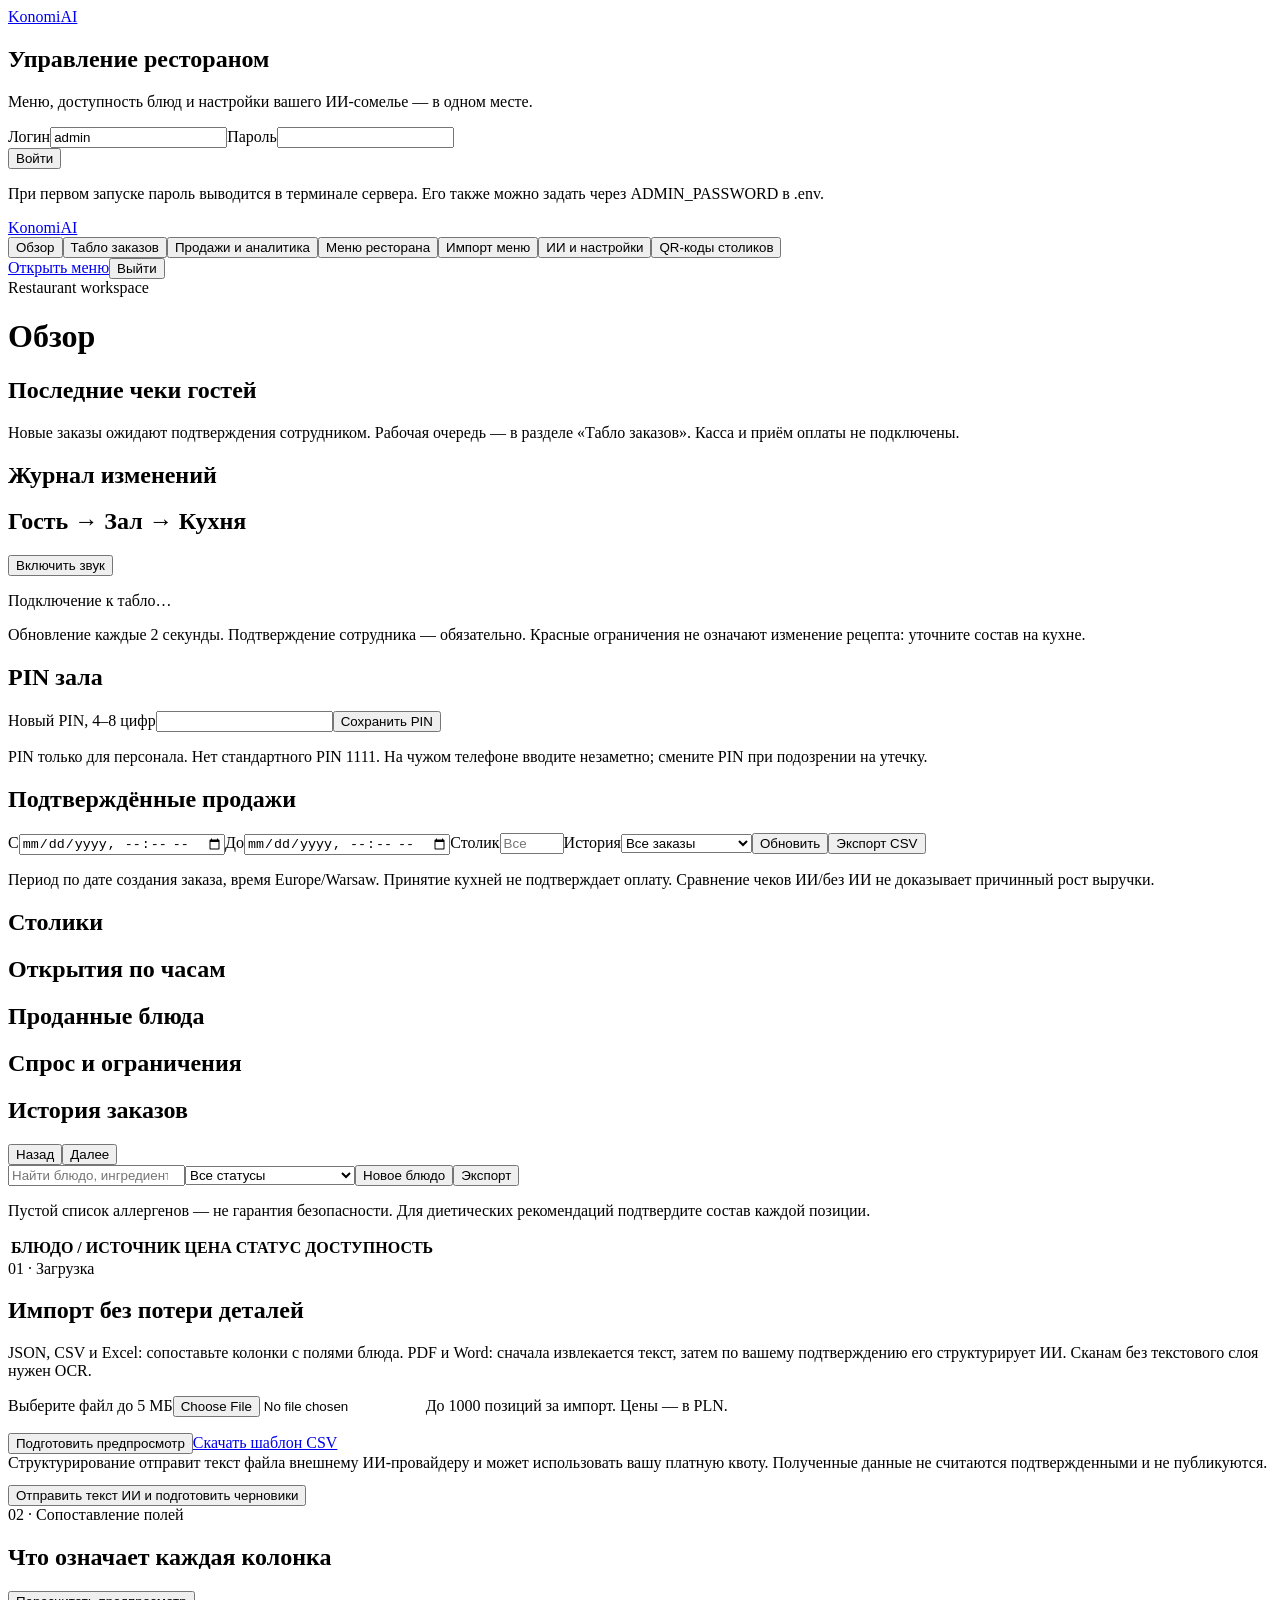
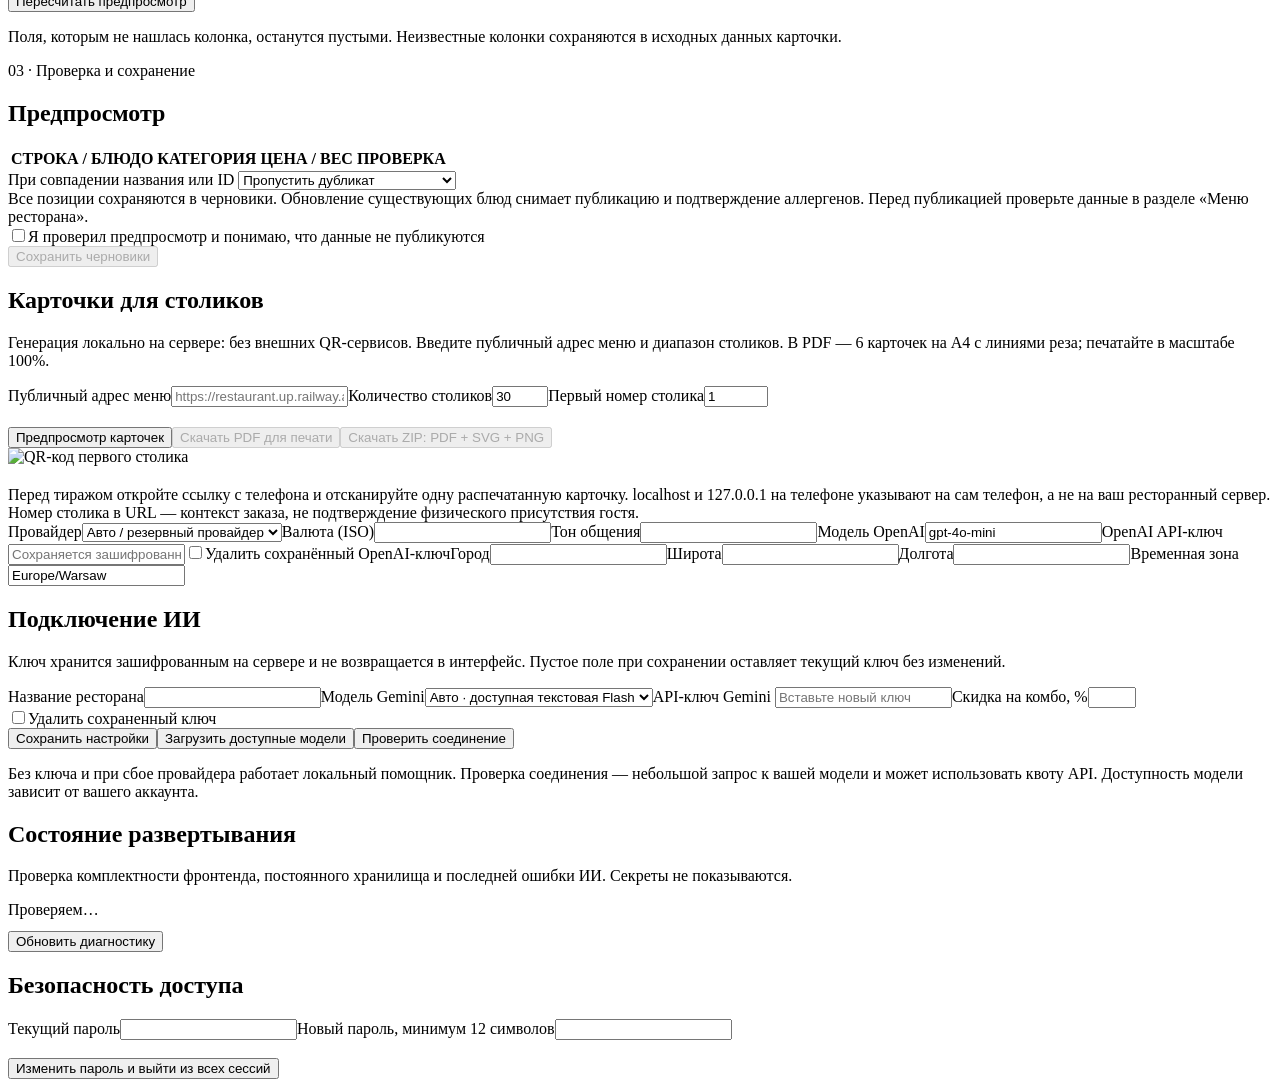
==== commit 7caa074a: "Add files via upload" ====
--- a/frontend/admin.html
+++ b/frontend/admin.html
@@ -1,4 +1,4 @@
-<!doctype html><html lang="ru"><head><meta charset="utf-8"><meta name="viewport" content="width=device-width,initial-scale=1"><meta name="theme-color" content="#0f1115"><title>Konomi AI — Управление рестораном</title><link rel="stylesheet" href="/style.css?v=5.0.0"><script src="/shared.js?v=5.0.0" defer></script><script src="/admin.js?v=5.0.0" defer></script></head><body>
+<!doctype html><html lang="ru"><head><meta charset="utf-8"><meta name="viewport" content="width=device-width,initial-scale=1"><meta name="theme-color" content="#0f1115"><title>Konomi AI — Управление рестораном</title><link rel="stylesheet" href="/style.css?v=6.0.0"><script src="/shared.js?v=6.0.0" defer></script><script src="/admin.js?v=6.0.0" defer></script></head><body>
 <section class="login-wrap" id="loginView"><div class="login-card"><a href="/" class="brand"><span class="brand-word">Konomi</span><span class="brand-ai">AI</span></a><h1>Управление рестораном</h1><p>Меню, доступность блюд и настройки вашего ИИ-сомелье — в одном месте.</p><form id="loginForm"><label class="field">Логин<input name="username" required autocomplete="username" value="admin" maxlength="80"></label><label class="field">Пароль<input name="password" type="password" required autocomplete="current-password" maxlength="200"></label><div class="inline-status" id="loginStatus" role="status"></div><button class="primary" type="submit">Войти <span data-icon="arrow"></span></button></form><p class="small">При первом запуске пароль выводится в терминале сервера. Его также можно задать через ADMIN_PASSWORD в .env.</p></div></section>
 <div class="admin-layout hidden" id="workspace"><aside class="sidebar"><a href="/admin" class="brand"><span class="brand-word">Konomi</span><span class="brand-ai">AI</span></a><nav class="sidebar-nav" aria-label="Администрирование"><button data-tab="overview" class="active"><span data-icon="menu"></span>Обзор</button><button data-tab="service">Табло заказов</button><button data-tab="analytics">Продажи и аналитика</button><button data-tab="menu"><span data-icon="leaf"></span>Меню ресторана</button><button data-tab="import"><span data-icon="upload"></span>Импорт меню</button><button data-tab="settings"><span data-icon="settings"></span>ИИ и настройки</button><button data-tab="qr"><span data-icon="qr"></span>QR-коды столиков</button></nav><div class="sidebar-bottom"><a href="/" target="_blank" rel="noopener"><span data-icon="arrow"></span> Открыть меню</a><button id="logout"><span data-icon="logout"></span> Выйти</button></div></aside>
 <main class="admin-main"><header class="admin-top"><div><div class="eyebrow">Restaurant workspace</div><h1 id="pageTitle">Обзор</h1></div><span class="admin-user" id="adminUser"></span></header>
@@ -19,8 +19,8 @@
 <div id="importReview" class="hidden"><div class="panel"><span class="step-label">02 · Сопоставление полей</span><h2>Что означает каждая колонка</h2><div id="mapping" class="mapping-grid"></div><button class="secondary" id="remap">Пересчитать предпросмотр</button><p>Поля, которым не нашлась колонка, останутся пустыми. Неизвестные колонки сохраняются в исходных данных карточки.</p></div><div class="panel"><span class="step-label">03 · Проверка и сохранение</span><h2 id="previewTitle">Предпросмотр</h2><div id="importWarnings" class="warning"></div><div class="wide-table scroll-list"><table class="table"><thead><tr><th>СТРОКА / БЛЮДО</th><th>КАТЕГОРИЯ</th><th>ЦЕНА / ВЕС</th><th>ПРОВЕРКА</th></tr></thead><tbody id="previewRows"></tbody></table></div><div class="checks"><label>При совпадении названия или ID <select id="duplicateStrategy" style="width:auto"><option value="skip">Пропустить дубликат</option><option value="update">Обновить и вернуть в черновик</option></select></label></div><div class="warning">Все позиции сохраняются в черновики. Обновление существующих блюд снимает публикацию и подтверждение аллергенов. Перед публикацией проверьте данные в разделе «Меню ресторана».</div><div class="checks"><label><input id="importAcknowledged" type="checkbox">Я проверил предпросмотр и понимаю, что данные не публикуются</label></div><button class="primary" id="commitImport" disabled>Сохранить черновики</button></div></div>
 </section>
 <section class="admin-section hidden" data-section="qr"><div class="panel" style="margin-top:0"><h2>Карточки для столиков</h2><p>Генерация локально на сервере: без внешних QR-сервисов. Введите публичный адрес меню и диапазон столиков. В PDF — 6 карточек на A4 с линиями реза; печатайте в масштабе 100%.</p><form id="qrForm"><div class="form-grid"><label class="field full">Публичный адрес меню<input id="qrBase" type="url" required maxlength="500" placeholder="https://restaurant.up.railway.app"></label><label class="field">Количество столиков<input id="qrCount" type="number" required min="1" max="200" value="30"></label><label class="field">Первый номер столика<input id="qrStart" type="number" required min="1" max="9999" value="1"></label></div><div class="dialog-actions" style="margin-top:20px"><button class="primary" id="qrGenerate">Предпросмотр карточек</button><button type="button" class="secondary" id="qrPDF" disabled>Скачать PDF для печати</button><button type="button" class="secondary" id="qrZIP" disabled>Скачать ZIP: PDF + SVG + PNG</button></div></form><div class="inline-status" id="qrStatus" role="status"></div><div class="qr-preview hidden" id="qrPreview"><img id="qrImage" width="180" height="180" alt="QR-код первого столика"><div><strong id="qrHeading"></strong><div class="qr-links" id="qrLinks"></div></div></div><div class="warning" style="margin-top:20px">Перед тиражом откройте ссылку с телефона и отсканируйте одну распечатанную карточку. localhost и 127.0.0.1 на телефоне указывают на сам телефон, а не на ваш ресторанный сервер. Номер столика в URL — контекст заказа, не подтверждение физического присутствия гостя.</div></div></section>
-<section class="admin-section hidden" data-section="settings"><form id="settingsForm" class="panel" style="margin-top:0"><h2>Подключение ИИ</h2><p>Ключ хранится зашифрованным на сервере и не возвращается в интерфейс. Пустое поле при сохранении оставляет текущий ключ без изменений.</p><div class="form-grid"><label class="field">Название ресторана<input id="settingVenue" required maxlength="120"></label><label class="field">Модель Gemini<select id="settingModel" required><option value="auto">Авто · доступная текстовая Flash</option></select></label><label class="field full">API-ключ Gemini <span id="keyHint" class="subtle small"></span><input id="settingKey" type="password" autocomplete="new-password" maxlength="300" placeholder="Вставьте новый ключ"></label><label class="field">Скидка на комбо, %<input id="settingDiscount" type="number" min="10" max="15" required></label></div><div class="checks"><label><input type="checkbox" id="clearKey">Удалить сохраненный ключ</label></div><div class="dialog-actions"><button class="primary" id="saveSettings">Сохранить настройки</button><button class="secondary" id="loadModels" type="button"><span data-icon="download"></span>Загрузить доступные модели</button><button class="secondary" id="testAI" type="button">Проверить соединение</button></div><div id="settingsStatus" class="inline-status" role="status"></div><p>Без ключа и при сбое провайдера работает локальный помощник. Проверка соединения — небольшой запрос к вашей модели и может использовать квоту API. Доступность модели зависит от вашего аккаунта.</p></form><section class="panel"><h2>Состояние развертывания</h2><p>Проверка комплектности фронтенда, постоянного хранилища и последней ошибки ИИ. Секреты не показываются.</p><div id="deployDiagnostics" class="raw">Проверяем…</div><div style="margin-top:12px"><button class="secondary" id="refreshDiagnostics">Обновить диагностику</button></div></section><form class="panel" id="passwordForm"><h2>Безопасность доступа</h2><div class="form-grid"><label class="field">Текущий пароль<input name="current" type="password" required autocomplete="current-password" maxlength="200"></label><label class="field">Новый пароль, минимум 12 символов<input name="password" type="password" required minlength="12" maxlength="200" autocomplete="new-password"></label></div><div style="margin-top:18px"><button class="secondary" id="changePassword">Изменить пароль и выйти из всех сессий</button></div><div class="inline-status" id="passwordStatus" role="status"></div></form></section>
+<section class="admin-section hidden" data-section="settings"><form id="settingsForm" class="panel" style="margin-top:0"><div class="form-grid"><label class="field">Провайдер<select id="settingProvider"><option value="auto">Авто / резервный провайдер</option><option value="gemini">Gemini первым</option><option value="openai">OpenAI первым</option></select></label><label class="field">Валюта (ISO)<input id="settingCurrency" pattern="[A-Z]{3}" maxlength="3" required></label><label class="field full">Тон общения<input id="settingTone" maxlength="300" required></label><label class="field">Модель OpenAI<input id="settingOpenAIModel" value="gpt-4o-mini" maxlength="100"></label><label class="field">OpenAI API-ключ<input id="settingOpenAIKey" type="password" autocomplete="new-password" maxlength="500" placeholder="Сохраняется зашифрованным"></label><label class="check-row"><input id="clearOpenAIKey" type="checkbox">Удалить сохранённый OpenAI-ключ</label><label class="field">Город<input id="settingCity" maxlength="100"></label><label class="field">Широта<input id="settingLat" type="number" min="-90" max="90" step="any"></label><label class="field">Долгота<input id="settingLon" type="number" min="-180" max="180" step="any"></label><label class="field">Временная зона<input id="settingTimezone" maxlength="80" value="Europe/Warsaw"></label></div><h2>Подключение ИИ</h2><p>Ключ хранится зашифрованным на сервере и не возвращается в интерфейс. Пустое поле при сохранении оставляет текущий ключ без изменений.</p><div class="form-grid"><label class="field">Название ресторана<input id="settingVenue" required maxlength="120"></label><label class="field">Модель Gemini<select id="settingModel" required><option value="auto">Авто · доступная текстовая Flash</option></select></label><label class="field full">API-ключ Gemini <span id="keyHint" class="subtle small"></span><input id="settingKey" type="password" autocomplete="new-password" maxlength="300" placeholder="Вставьте новый ключ"></label><label class="field">Скидка на комбо, %<input id="settingDiscount" type="number" min="0" max="30" required></label></div><div class="checks"><label><input type="checkbox" id="clearKey">Удалить сохраненный ключ</label></div><div class="dialog-actions"><button class="primary" id="saveSettings">Сохранить настройки</button><button class="secondary" id="loadModels" type="button"><span data-icon="download"></span>Загрузить доступные модели</button><button class="secondary" id="testAI" type="button">Проверить соединение</button></div><div id="settingsStatus" class="inline-status" role="status"></div><p>Без ключа и при сбое провайдера работает локальный помощник. Проверка соединения — небольшой запрос к вашей модели и может использовать квоту API. Доступность модели зависит от вашего аккаунта.</p></form><section class="panel"><h2>Состояние развертывания</h2><p>Проверка комплектности фронтенда, постоянного хранилища и последней ошибки ИИ. Секреты не показываются.</p><div id="deployDiagnostics" class="raw">Проверяем…</div><div style="margin-top:12px"><button class="secondary" id="refreshDiagnostics">Обновить диагностику</button></div></section><form class="panel" id="passwordForm"><h2>Безопасность доступа</h2><div class="form-grid"><label class="field">Текущий пароль<input name="current" type="password" required autocomplete="current-password" maxlength="200"></label><label class="field">Новый пароль, минимум 12 символов<input name="password" type="password" required minlength="12" maxlength="200" autocomplete="new-password"></label></div><div style="margin-top:18px"><button class="secondary" id="changePassword">Изменить пароль и выйти из всех сессий</button></div><div class="inline-status" id="passwordStatus" role="status"></div></form></section>
 </main></div>
 <dialog class="editor" id="dishEditor"><form id="dishForm"><div class="dialog-head"><h2 id="editorTitle">Новое блюдо</h2><button type="button" class="icon-btn" id="closeEditor" aria-label="Закрыть" data-icon="close"></button></div><div class="form-grid"><label class="field full">Название блюда<input name="name" required maxlength="180"></label><label class="field">Категория<select name="category"><option value="soup">Супы</option><option value="main">Горячее</option><option value="starter">Закуски</option><option value="beverage">Напитки</option><option value="dessert">Десерты</option><option value="other">Другое</option></select></label><label class="field">Цена, PLN<input name="price" type="number" required min="0" max="100000" step="0.01"></label><label class="field">Вес / объем<input name="weight" maxlength="80" placeholder="350g / 300ml"></label><label class="field">ID / артикул<input name="id" maxlength="80" pattern="[\w-]*" placeholder="Создается автоматически"></label><label class="field full">Состав, без догадок<textarea name="ingredients" rows="3" maxlength="5000"></textarea></label><label class="field full">Аллергены и ограничения, через запятую<input name="allergens" maxlength="1000" placeholder="gluten, pork, lactose, milk, egg, fish, nuts"></label><label class="field full">Описание на русском<textarea name="desc_ru" rows="3" maxlength="5000"></textarea></label><label class="field full">Description in English<textarea name="desc_en" rows="2" maxlength="5000"></textarea></label><label class="field full">Opis po polsku<textarea name="desc_pl" rows="2" maxlength="5000"></textarea></label><label class="field full">Детали: гарнир, способ приготовления, заметки<textarea name="details" rows="3" maxlength="5000"></textarea></label><label class="field full">URL фото (http / https)<input name="image" type="url" maxlength="2000" placeholder="https://…"></label><label class="field">Теги, через запятую<input name="tags" placeholder="hit, warming, light"></label><label class="field">Себестоимость, PLN (необязательно)<input name="cost" type="number" min="0" max="100000" step="0.01"></label><label class="field">Приоритет кухни (0.1–3)<input name="kitchen_priority" type="number" min="0.1" max="3" step="0.1" value="1"></label><label class="field full">ID подходящих дополнений, через запятую<input name="pairing_ids" placeholder="fries-id, sauce-id — только существующие позиции"></label><label class="field full">Подтвержденные диеты, через запятую<input name="diets" placeholder="vegan, vegetarian, halal, kosher"></label><label class="field full">Вкусовой профиль JSON, значения 0–1 (необязательно)<textarea name="flavor" rows="2" placeholder='{"lipid_density":0.9,"sourness":0.2}'></textarea></label><label class="field">Публикация<select name="status"><option value="draft">Черновик</option><option value="published">Опубликовано</option></select></label></div><div class="checks"><label><input type="checkbox" name="available" checked>Доступно к заказу</label><label><input type="checkbox" name="allergens_verified">Состав и аллергены проверены рестораном</label></div><div class="warning">Отметка о проверке — ответственность ресторана. Не используйте её только потому, что список аллергенов пуст. Риск перекрестного контакта гостю нужно уточнять отдельно.</div><details class="source-details"><summary>Происхождение и исходные данные</summary><div class="raw" id="dishSource"></div></details><div class="inline-status" id="editorStatus" role="status"></div><div class="dialog-actions"><button class="primary" id="saveDish">Сохранить блюдо</button><button type="button" class="secondary danger hidden" id="deleteDish">Удалить</button></div></form></dialog>
 <dialog id="confirmDialog"><div class="dialog-head"><h2>Удаление блюда</h2><button type="button" class="icon-btn" id="cancelDelete" aria-label="Отмена" data-icon="close"></button></div><p class="subtle small">Блюдо исчезнет из каталога. Старые чеки сохранятся. Экспортируйте меню, если нужна резервная копия.</p><div class="dialog-actions"><button class="primary danger" id="confirmDelete">Удалить блюдо</button></div></dialog>
-<script src="/service-admin.js?v=5.0.0" defer></script></body></html>
+<script src="/service-admin.js?v=6.0.0" defer></script></body></html>
